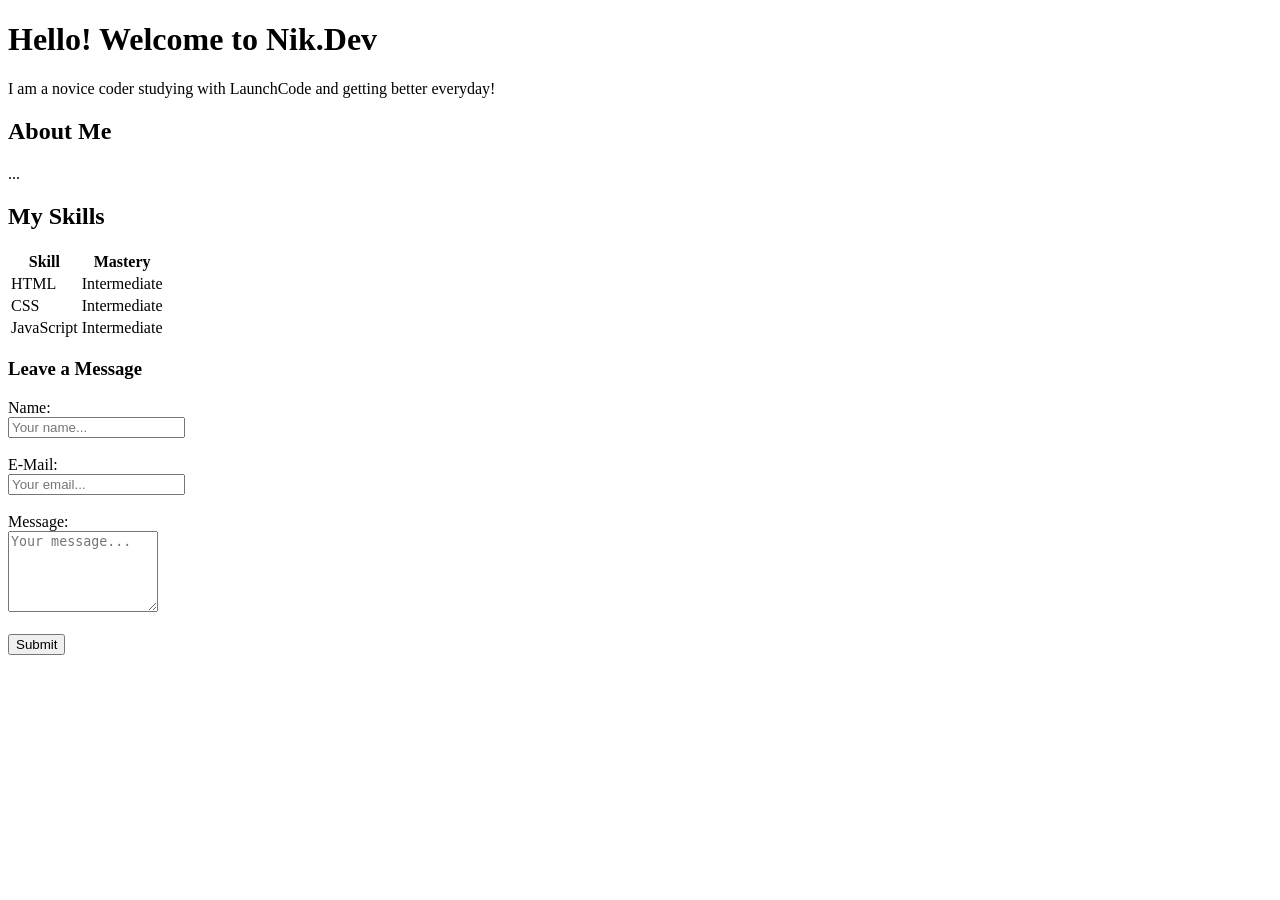
==== index.html @ 63b03674 "finished initial HTML draft (v1.0)" ====
<!DOCTYPE html>
<html lang="en">
<head>
    <meta charset="UTF-8">
    <meta name="viewport" content="width=device-width, initial-scale=1.0">
    <title>Practice Portfolio Page</title>
    <style>
    </style>
</head>
<body>
    <header>
        <h1>Hello! Welcome to Nik.Dev</h1>
        <p>I am a novice coder studying with LaunchCode and getting better everyday!</p>
    </header>
    <section>
        <h2>About Me</h2>
        <p>...</p>
    </section>
    <!--Skill Proficiency Table-->
    <h2>My Skills</h2>
    <table border="0.5">
        <tr>
            <th>Skill</th>
            <th>Mastery</th>
        </tr>
        <tr>
            <td>HTML</td>
            <td>Intermediate</td>
        </tr>
        <tr>
            <td>CSS</td>
            <td>Intermediate</td>
        </tr>
        <tr>
            <td>JavaScript</td>
            <td>Intermediate</td>
        </tr>
    </table>
    <!--Contact Form-->
    <h3>Leave a Message</h3>
    <form action="/submit" method="get">
        <label for="name">Name:</label><br>
        <input type="text" id="name" name="name" placeholder="Your name..." required> <br><br>
        <label for="email">E-Mail:</label><br>
        <input type="email" id="email" name="email" placeholder="Your email..." required> <br><br>
        <label for="message">Message:</label><br>
        <textarea id="message" name="message" rows="5" cols="16" placeholder="Your message..."></textarea><br><br>
        <input type="submit" value="Submit">
    </form>
    <footer>
        
    </footer>
</body>
</html>
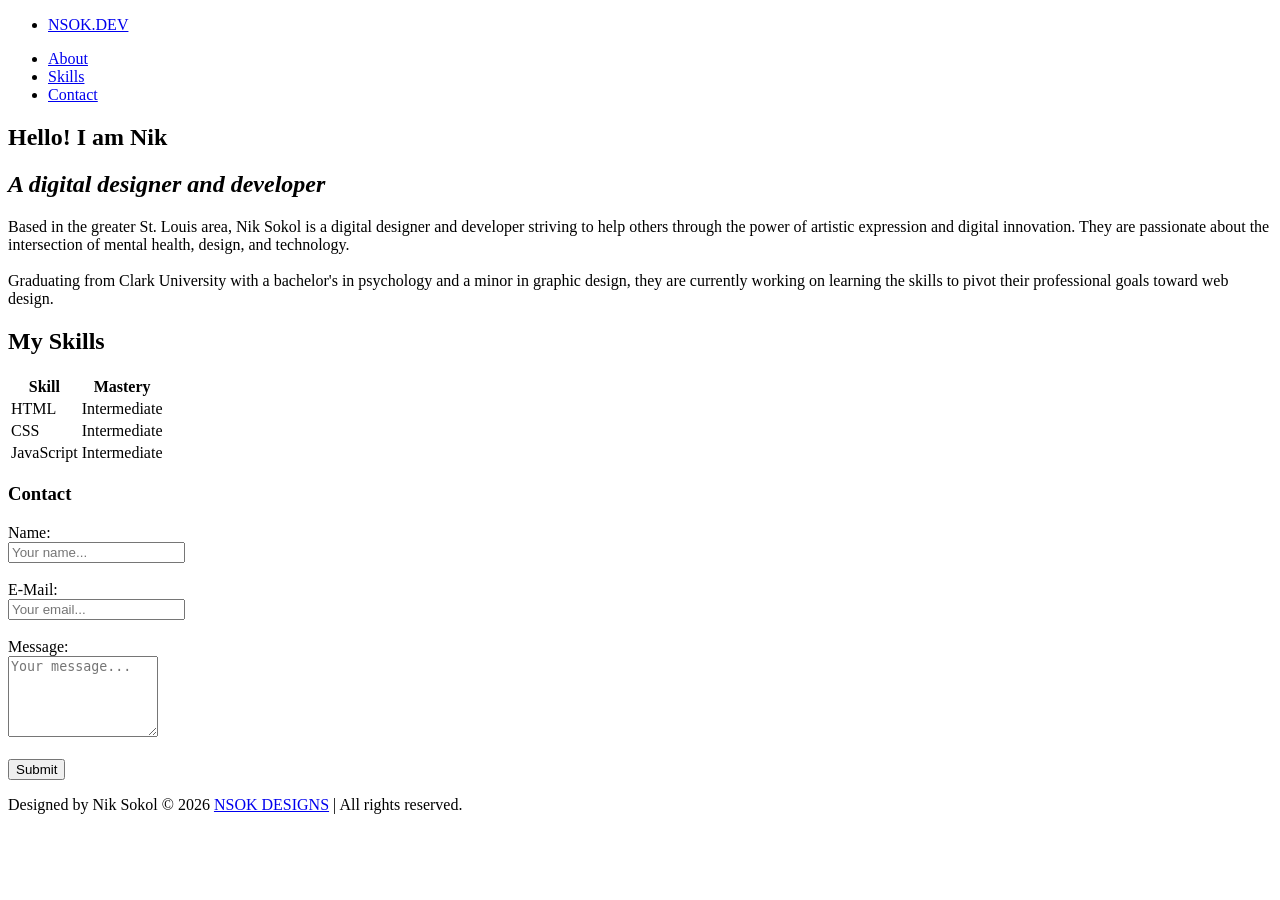
==== commit 4038f479: "finished second HTML draft (v1.5)" ====
--- a/index.html
+++ b/index.html
@@ -3,52 +3,85 @@
 <head>
     <meta charset="UTF-8">
     <meta name="viewport" content="width=device-width, initial-scale=1.0">
-    <title>Practice Portfolio Page</title>
-    <style>
-    </style>
+    <title>NSOK.DEV</title>
 </head>
 <body>
-    <header>
-        <h1>Hello! Welcome to Nik.Dev</h1>
-        <p>I am a novice coder studying with LaunchCode and getting better everyday!</p>
-    </header>
-    <section>
-        <h2>About Me</h2>
-        <p>...</p>
+     <!--Start of Nav-->
+    <nav class="navbar">
+         <div>
+             <ul class="nav-left">
+                  <li><a href="#header-section" class="header-nav">NSOK.DEV</a></li>
+            </ul>
+        </div>
+        <div>
+            <ul class="nav-right">
+                <li><a href="#about-section">About</a></li>
+                <li><a href="#skills-section">Skills</a></li>
+                <li><a href="#contact-section">Contact</a></li>
+            </ul>
+        </div>
+    </nav>
+    <!--End of Nav-->
+    <!--Start of Header Section-->
+    <section id="header-section" class="header-section">
+        <div>
+            <h1>Hello! I am Nik</h1>
+            <h2><i>A digital designer and developer</i></h2> <!--use css to make it h3 size-->
+        </div>
     </section>
-    <!--Skill Proficiency Table-->
-    <h2>My Skills</h2>
-    <table border="0.5">
-        <tr>
-            <th>Skill</th>
-            <th>Mastery</th>
-        </tr>
-        <tr>
-            <td>HTML</td>
-            <td>Intermediate</td>
-        </tr>
-        <tr>
-            <td>CSS</td>
-            <td>Intermediate</td>
-        </tr>
-        <tr>
-            <td>JavaScript</td>
-            <td>Intermediate</td>
-        </tr>
-    </table>
+    <!--End of Header Section-->
+    <!--Start of About Section-->
+    <section id="about-section" class="about-section">
+        <div>
+            <p class="headline"> Based in the greater St. Louis area, Nik Sokol is a digital designer and developer striving to help others through the power of artistic expression and digital innovation. They are passionate about the intersection of mental health, design, and technology. 
+            <br><br>Graduating from Clark University with a bachelor's in psychology and a minor in graphic design, they are currently working on learning the skills to pivot their professional goals toward web design.</p>
+        </div>
+    </section>
+            <!--End of About Section-->
+             <!--Skill Proficiency Table-->
+    <section id="skill-table" class="skill-table">
+        <div>
+            <h2>My Skills</h2>
+            <table border="0">
+                <tr>
+                    <th>Skill</th>
+                    <th>Mastery</th>
+                </tr>
+                <tr>
+                    <td>HTML</td>
+                    <td>Intermediate</td>
+                </tr>
+                <tr>
+                    <td>CSS</td>
+                    <td>Intermediate</td>
+                </tr>
+                <tr>
+                    <td>JavaScript</td>
+                    <td>Intermediate</td>
+                </tr>
+            </table>
+        </div>
+    </section>
+ 
     <!--Contact Form-->
-    <h3>Leave a Message</h3>
-    <form action="/submit" method="get">
-        <label for="name">Name:</label><br>
-        <input type="text" id="name" name="name" placeholder="Your name..." required> <br><br>
-        <label for="email">E-Mail:</label><br>
-        <input type="email" id="email" name="email" placeholder="Your email..." required> <br><br>
-        <label for="message">Message:</label><br>
-        <textarea id="message" name="message" rows="5" cols="16" placeholder="Your message..."></textarea><br><br>
-        <input type="submit" value="Submit">
-    </form>
+    <section id="contact-section" class="contact-section">
+        <div>
+            <h3>Contact</h3>
+            <form action="/submit" method="get">
+                <label for="name">Name:</label><br>
+                <input type="text" id="name" name="name" placeholder="Your name..." required> <br><br>
+                <label for="email">E-Mail:</label><br>
+                <input type="email" id="email" name="email" placeholder="Your email..." required> <br><br>
+                <label for="message">Message:</label><br>
+                <textarea id="message" name="message" rows="5" cols="16" placeholder="Your message..."></textarea><br><br>
+                <input type="submit" value="Submit">
+            </form>
+        </div>
+    </section>
     <footer>
-        
-    </footer>
+        <a href="https://www.github.com/nsok1007"><i class="fa fa-github-alt"></i></a>
+        <a href="mailto:sokoln12@gmail.com"><i class="fa fa-envelope-o"></i></a>
+        <p class="copyright">Designed by Nik Sokol © 2026 <a href="https://nsokdesigns.com">NSOK DESIGNS</a> | All rights reserved.</p>
+        </footer>    
 </body>
 </html>
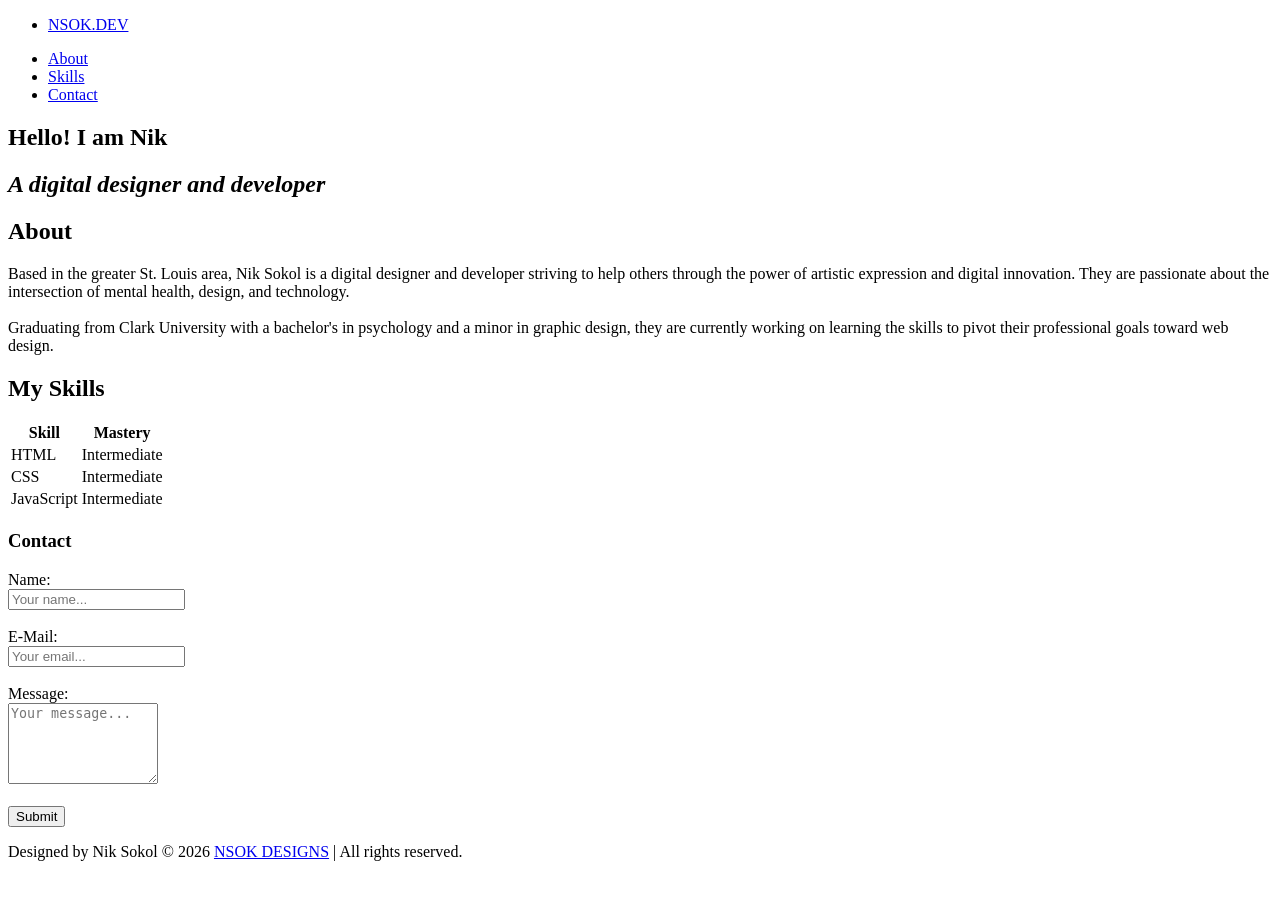
==== commit 51b1221d: "included a header replacing one set of div tags, and added a heading line 'About' for the about-sect" ====
--- a/index.html
+++ b/index.html
@@ -24,15 +24,16 @@
     <!--End of Nav-->
     <!--Start of Header Section-->
     <section id="header-section" class="header-section">
-        <div>
+        <header>
             <h1>Hello! I am Nik</h1>
             <h2><i>A digital designer and developer</i></h2> <!--use css to make it h3 size-->
-        </div>
+        </header>
     </section>
     <!--End of Header Section-->
     <!--Start of About Section-->
     <section id="about-section" class="about-section">
         <div>
+            <h2>About</h2>
             <p class="headline"> Based in the greater St. Louis area, Nik Sokol is a digital designer and developer striving to help others through the power of artistic expression and digital innovation. They are passionate about the intersection of mental health, design, and technology. 
             <br><br>Graduating from Clark University with a bachelor's in psychology and a minor in graphic design, they are currently working on learning the skills to pivot their professional goals toward web design.</p>
         </div>
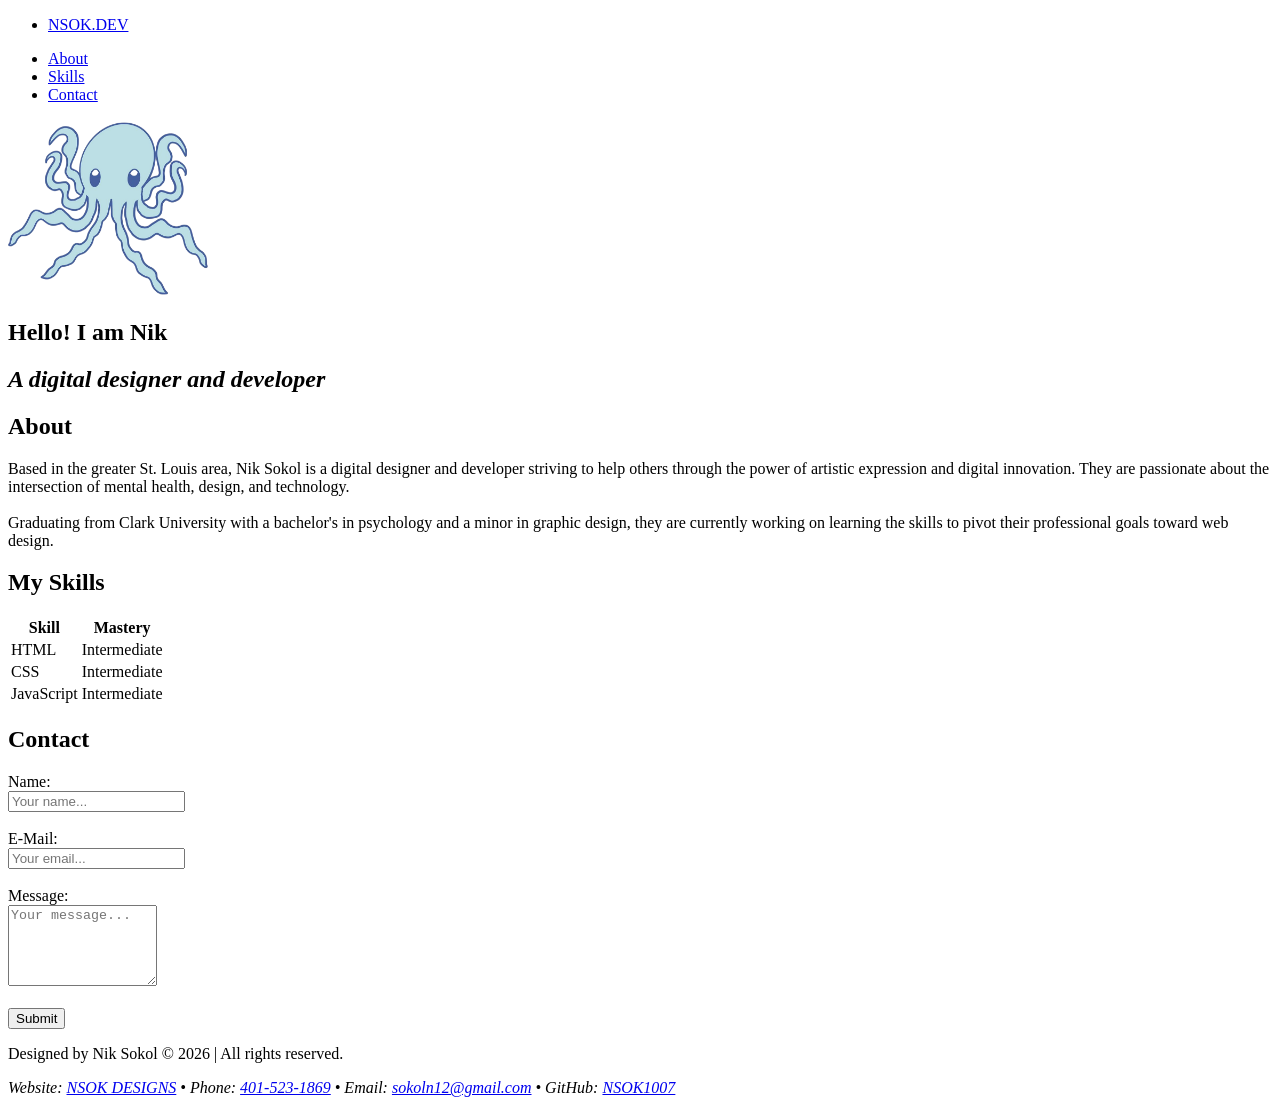
==== commit 97d50cdc: "finished third HTML draft (v2.0)" ====
--- a/index.html
+++ b/index.html
@@ -4,27 +4,27 @@
     <meta charset="UTF-8">
     <meta name="viewport" content="width=device-width, initial-scale=1.0">
     <title>NSOK.DEV</title>
+    <link rel="stylesheet" type=text/css href="styles.css">
+    <link rel="icon" type="image/x-icon" href="images/favicon.ico">
 </head>
+
 <body>
      <!--Start of Nav-->
     <nav class="navbar">
-         <div>
              <ul class="nav-left">
                   <li><a href="#header-section" class="header-nav">NSOK.DEV</a></li>
             </ul>
-        </div>
-        <div>
             <ul class="nav-right">
                 <li><a href="#about-section">About</a></li>
                 <li><a href="#skills-section">Skills</a></li>
                 <li><a href="#contact-section">Contact</a></li>
             </ul>
-        </div>
     </nav>
     <!--End of Nav-->
     <!--Start of Header Section-->
     <section id="header-section" class="header-section">
         <header>
+            <img src="images/kraken-digital.png" width="200,200" alt="Sky blue kraken"> <!--&w=500 separates i and d-->
             <h1>Hello! I am Nik</h1>
             <h2><i>A digital designer and developer</i></h2> <!--use css to make it h3 size-->
         </header>
@@ -32,16 +32,13 @@
     <!--End of Header Section-->
     <!--Start of About Section-->
     <section id="about-section" class="about-section">
-        <div>
             <h2>About</h2>
             <p class="headline"> Based in the greater St. Louis area, Nik Sokol is a digital designer and developer striving to help others through the power of artistic expression and digital innovation. They are passionate about the intersection of mental health, design, and technology. 
             <br><br>Graduating from Clark University with a bachelor's in psychology and a minor in graphic design, they are currently working on learning the skills to pivot their professional goals toward web design.</p>
-        </div>
     </section>
-            <!--End of About Section-->
-             <!--Skill Proficiency Table-->
+    <!--End of About Section-->
+    <!--Skill Proficiency Table-->
     <section id="skill-table" class="skill-table">
-        <div>
             <h2>My Skills</h2>
             <table border="0">
                 <tr>
@@ -61,13 +58,11 @@
                     <td>Intermediate</td>
                 </tr>
             </table>
-        </div>
     </section>
  
     <!--Contact Form-->
     <section id="contact-section" class="contact-section">
-        <div>
-            <h3>Contact</h3>
+            <h2>Contact</h2>
             <form action="/submit" method="get">
                 <label for="name">Name:</label><br>
                 <input type="text" id="name" name="name" placeholder="Your name..." required> <br><br>
@@ -77,12 +72,17 @@
                 <textarea id="message" name="message" rows="5" cols="16" placeholder="Your message..."></textarea><br><br>
                 <input type="submit" value="Submit">
             </form>
-        </div>
     </section>
+
+    <!--Footer-->
     <footer>
-        <a href="https://www.github.com/nsok1007"><i class="fa fa-github-alt"></i></a>
-        <a href="mailto:sokoln12@gmail.com"><i class="fa fa-envelope-o"></i></a>
-        <p class="copyright">Designed by Nik Sokol © 2026 <a href="https://nsokdesigns.com">NSOK DESIGNS</a> | All rights reserved.</p>
+        <p class="copyright">Designed by Nik Sokol © 2026 | All rights reserved.</p>
+        <address>
+            Website: <a href="https://nsokdesigns.com" target="_blank" rel="noopener noreferrer">NSOK DESIGNS</a> &bull;
+            Phone: <a href="tel: 1401-5231869" target="_blank" rel="noopener noreferrer">401-523-1869</a> &bull;
+            Email: <a href="mailto:sokoln12@gmail.com" target="_blank">sokoln12@gmail.com</a> &bull;
+            GitHub: <a href="https://www.github.com/nsok1007" target="_blank">NSOK1007</a>
+        </address>
         </footer>    
 </body>
 </html>
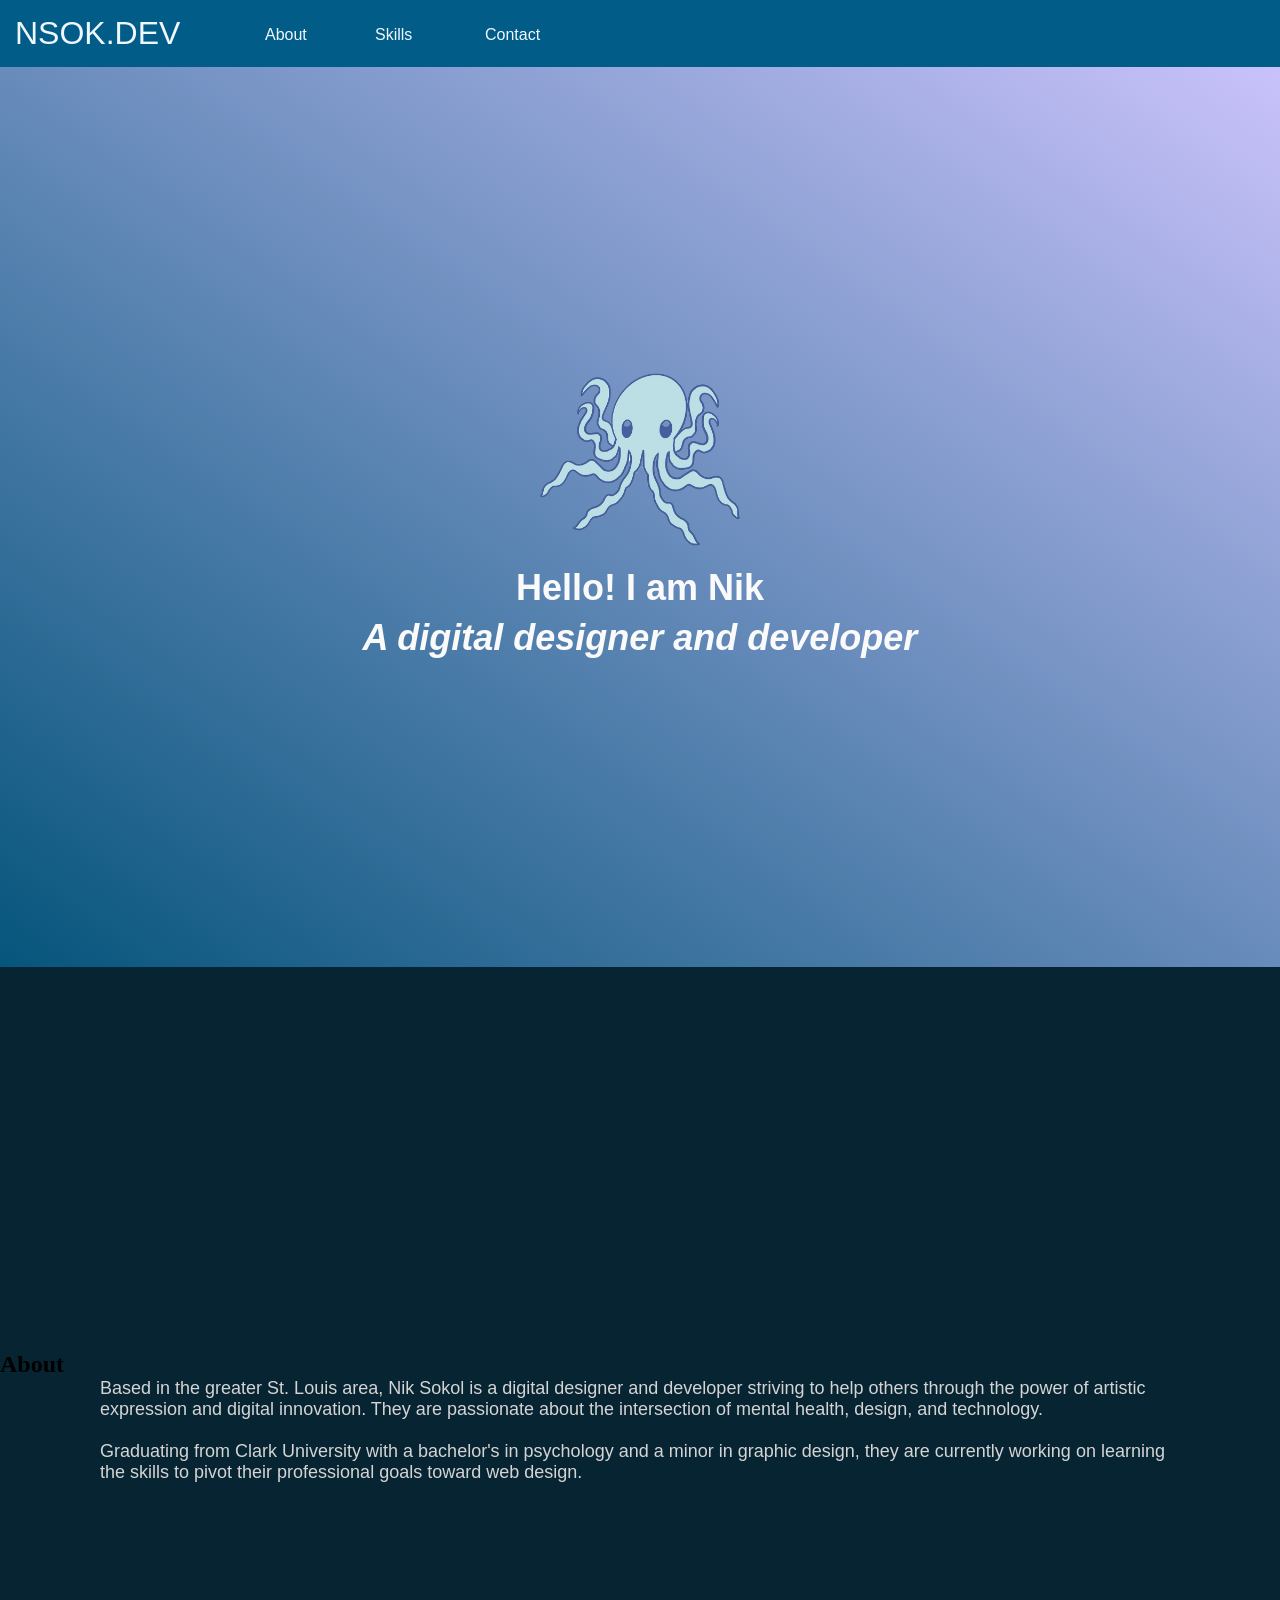
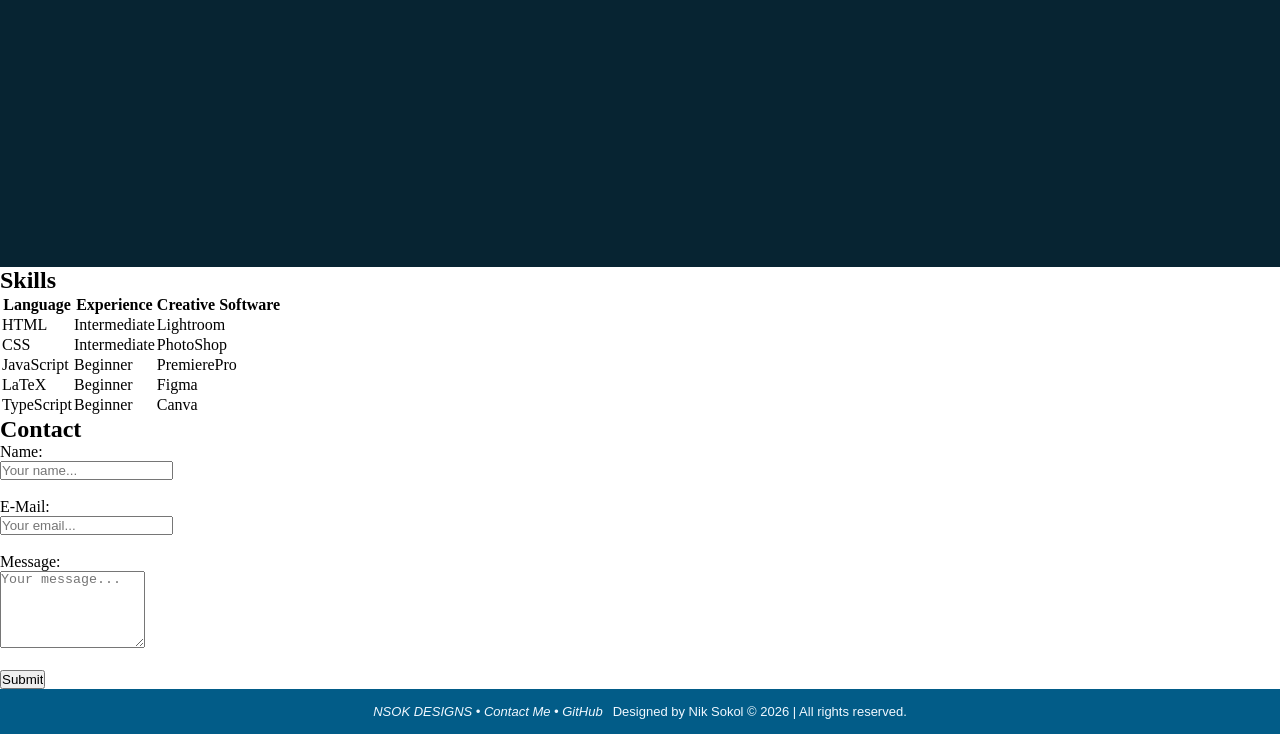
==== commit a2935f63: "finished css edit 1 (draft 2.1)" ====
--- a/index.html
+++ b/index.html
@@ -15,16 +15,16 @@
                   <li><a href="#header-section" class="header-nav">NSOK.DEV</a></li>
             </ul>
             <ul class="nav-right">
-                <li><a href="#about-section">About</a></li>
-                <li><a href="#skills-section">Skills</a></li>
-                <li><a href="#contact-section">Contact</a></li>
+                <li><a href="about.html">About</a></li> 
+                <li><a href="index.html#skills-section" rel="noopener noreferrer">Skills</a></li>
+                <li><a href="index.html#contact-section" rel="noopener noreferrer">Contact</a></li>
             </ul>
     </nav>
     <!--End of Nav-->
     <!--Start of Header Section-->
     <section id="header-section" class="header-section">
         <header>
-            <img src="images/kraken-digital.png" width="200,200" alt="Sky blue kraken"> <!--&w=500 separates i and d-->
+            <img src="images/kraken-digital.png" width="200" alt="Sky blue kraken"> <!--&w=500 separates i and d-->
             <h1>Hello! I am Nik</h1>
             <h2><i>A digital designer and developer</i></h2> <!--use css to make it h3 size-->
         </header>
@@ -38,24 +38,38 @@
     </section>
     <!--End of About Section-->
     <!--Skill Proficiency Table-->
-    <section id="skill-table" class="skill-table">
-            <h2>My Skills</h2>
+    <section id="skills-section" class="skills-section">
+            <h2>Skills</h2>
             <table border="0">
                 <tr>
-                    <th>Skill</th>
-                    <th>Mastery</th>
+                    <th>Language</th>
+                    <th>Experience</th>
+                    <th>Creative Software</th>
                 </tr>
                 <tr>
                     <td>HTML</td>
                     <td>Intermediate</td>
+                    <td>Lightroom</td>
                 </tr>
                 <tr>
                     <td>CSS</td>
                     <td>Intermediate</td>
+                    <td>PhotoShop</td>
                 </tr>
                 <tr>
                     <td>JavaScript</td>
-                    <td>Intermediate</td>
+                    <td>Beginner</td>
+                    <td>PremierePro</td>
+                </tr>
+                <tr>
+                    <td>LaTeX</td>
+                    <td>Beginner</td>
+                    <td>Figma</td>
+                </tr>
+                <tr>
+                    <td>TypeScript</td>
+                    <td>Beginner</td>
+                    <td>Canva</td>
                 </tr>
             </table>
     </section>
@@ -76,13 +90,12 @@
 
     <!--Footer-->
     <footer>
+        <address>
+            <a href="https://nsokdesigns.com" target="_blank" rel="noopener noreferrer">NSOK DESIGNS</a> &bull;
+            <a href="mailto:sokoln12@gmail.com" target="_blank">Contact Me</a> &bull;
+            <a href="https://www.github.com/nsok1007" target="_blank">GitHub</a>
+        </address>
         <p class="copyright">Designed by Nik Sokol © 2026 | All rights reserved.</p>
-        <address>
-            Website: <a href="https://nsokdesigns.com" target="_blank" rel="noopener noreferrer">NSOK DESIGNS</a> &bull;
-            Phone: <a href="tel: 1401-5231869" target="_blank" rel="noopener noreferrer">401-523-1869</a> &bull;
-            Email: <a href="mailto:sokoln12@gmail.com" target="_blank">sokoln12@gmail.com</a> &bull;
-            GitHub: <a href="https://www.github.com/nsok1007" target="_blank">NSOK1007</a>
-        </address>
         </footer>    
 </body>
 </html>
--- a/styles.css
+++ b/styles.css
@@ -0,0 +1,104 @@
+:root{
+--accent-blue: #06557c;
+--shadow-blue: rgb(56, 177, 201);
+--font-color1: #ffffff;
+--fonts-1: arial, sans-serif;
+;
+}
+*{
+    margin: 0;
+    padding: 0;
+    box-sizing: inherit;
+}
+a{
+    color: aliceblue;
+    text-align: justify;
+    text-decoration: none;
+    font-family: var(--fonts-1);
+}
+.navbar{
+    background: #025c88;
+    padding: 15px;
+    display: flex;
+    justify-content: flex-start;
+    gap: 100px;
+}
+nav ul{
+    list-style-type: none;
+    margin-right: 90px;
+    padding: 0;
+    display: flex;
+    justify-content: flex-start;
+    position: static;
+    gap: 50px;
+}
+
+.nav-left li{
+    float: right;
+    font-size: xx-large;
+}
+.nav-right li{
+    float: left;
+    display: flex;
+    justify-content: flex-end;
+    position: relative;
+    bottom: -11px;
+    vertical-align: bottom;
+}
+
+nav a{
+    display: block;
+    width: 60px;
+}
+.header-section{
+    font-family: var(--fonts-1);
+    display: flex;
+    flex-direction: column;
+    justify-content: center;
+    align-items: center;
+    text-align: center;
+    line-height: 50px;
+    font-size: x-large;
+    color: rgb(250, 250, 250);
+    width: 100%;
+    height: 100vh;
+    background-image: linear-gradient(to top right, #06557c, #c9c2fa);
+}
+
+.about-section{
+    display: flex;
+    flex-direction: column;
+    justify-content: center;
+    width: 100%;
+    height: 100vh;
+    background-color:#072432;
+}
+
+#quote-block{
+    justify-content: top;
+    text-align: center;
+    font-size: large;
+    font: 1.5em lusans-serif;
+    color: rgb(240, 183, 235);
+    font-weight: bolder;
+    padding-bottom: 100px;
+}
+
+.headline{
+    justify-content: center;
+    padding: 0 100px;
+    font-family: var(--fonts-1);
+    font-size: large;
+    color: rgb(212, 212, 212);
+    font-style: bolder;
+}
+footer{
+    background: #025c88;
+    padding: 15px;
+    display: flex;
+    justify-content: center;
+    gap: 10px;
+    color: aliceblue;
+    font-family: var(--fonts-1);
+    font-size: small;
+}
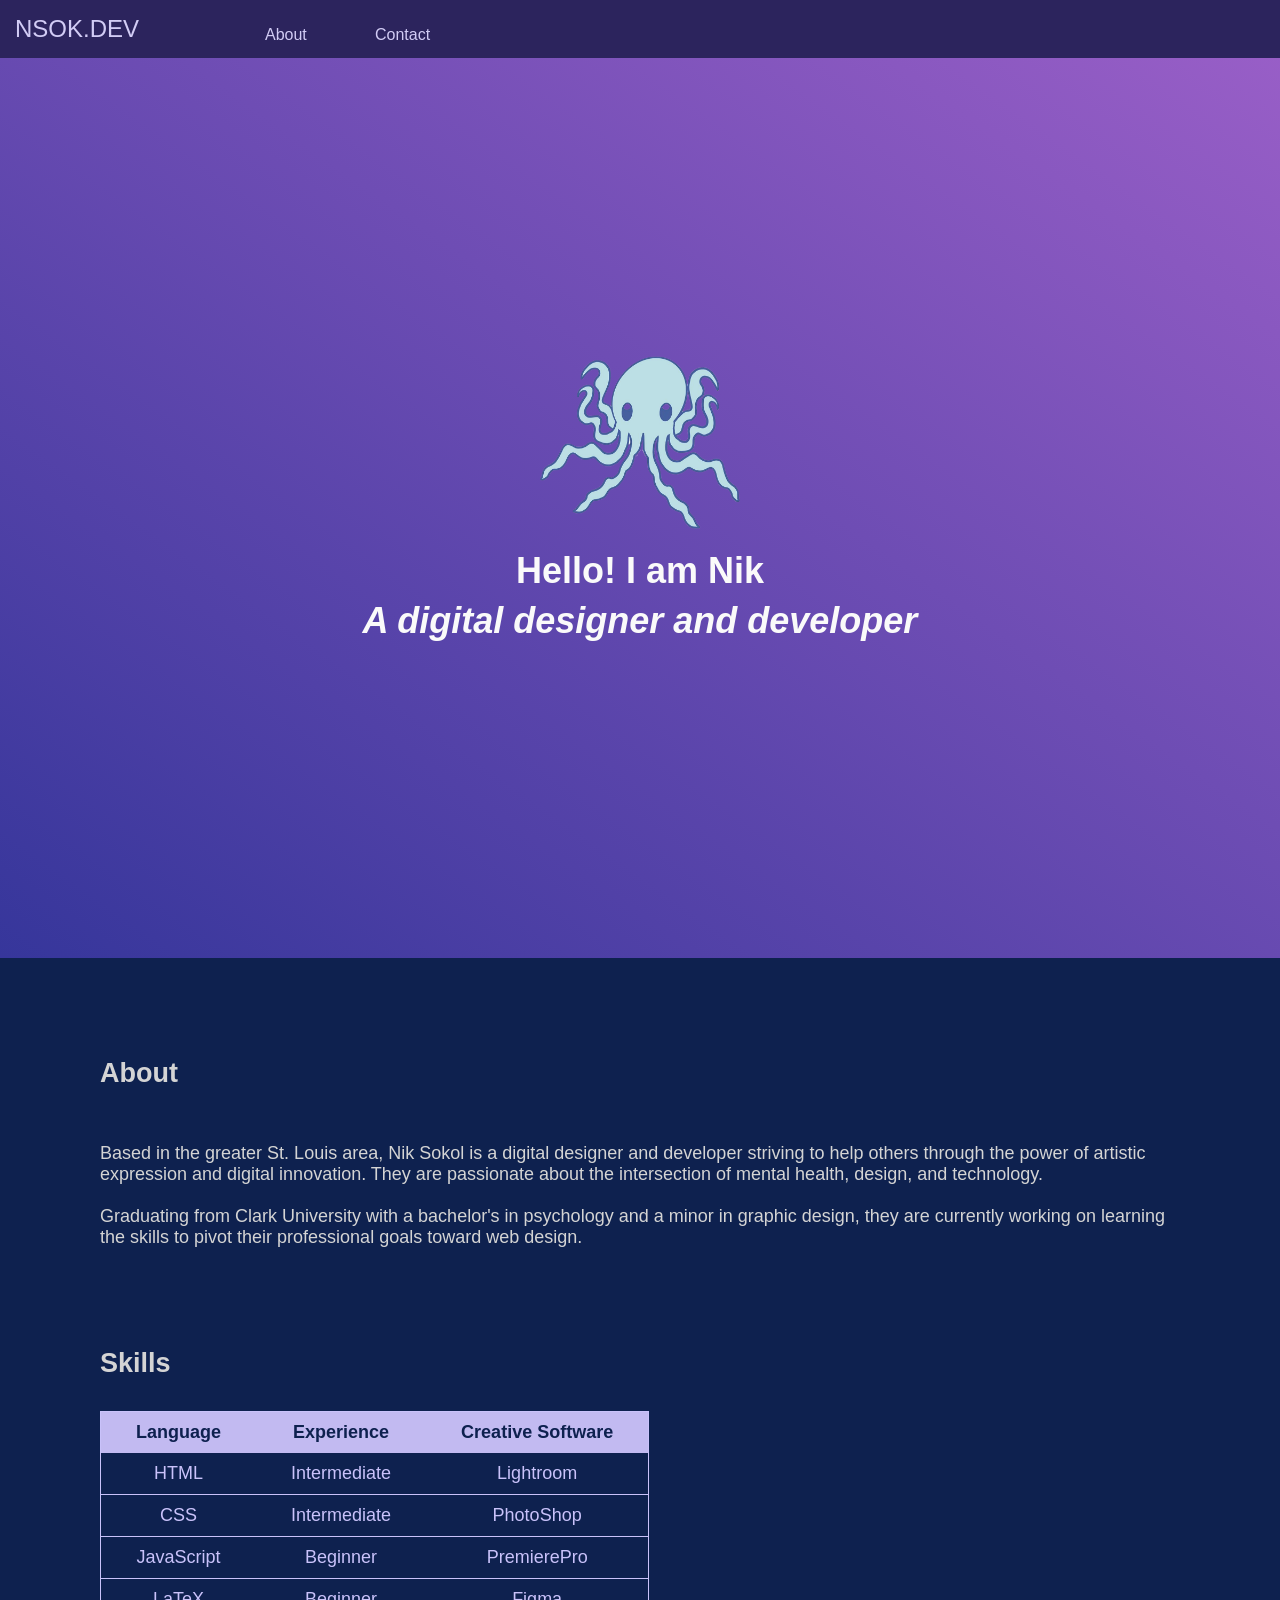
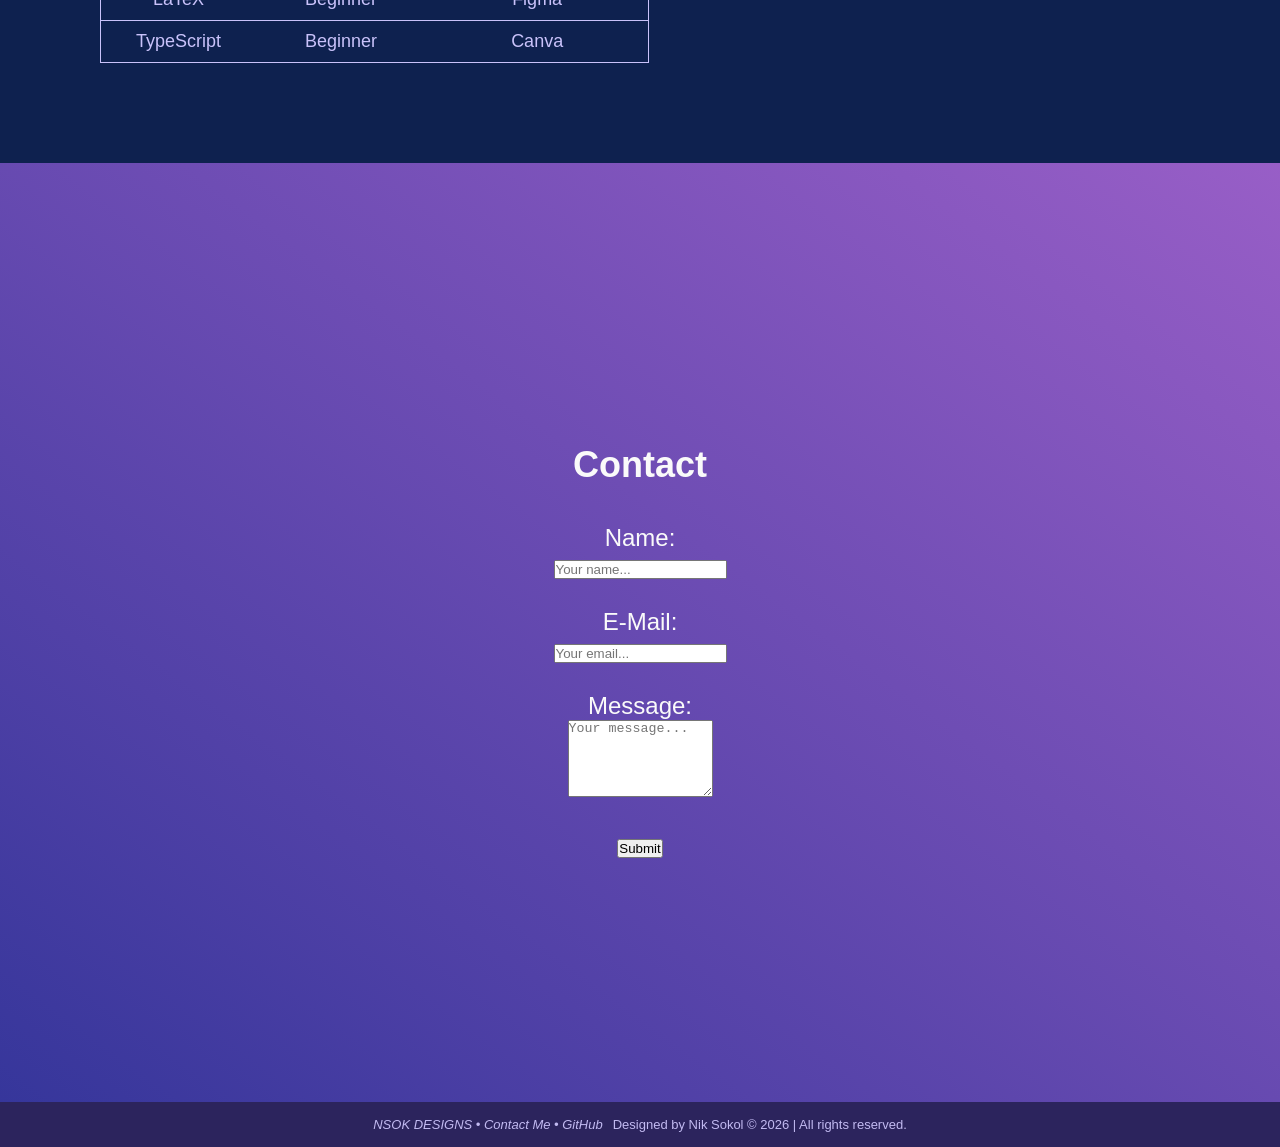
==== commit ed6e07fc: "finished css edit 2 (draft 2.2)" ====
--- a/index.html
+++ b/index.html
@@ -16,7 +16,6 @@
             </ul>
             <ul class="nav-right">
                 <li><a href="about.html">About</a></li> 
-                <li><a href="index.html#skills-section" rel="noopener noreferrer">Skills</a></li>
                 <li><a href="index.html#contact-section" rel="noopener noreferrer">Contact</a></li>
             </ul>
     </nav>
@@ -31,48 +30,51 @@
     </section>
     <!--End of Header Section-->
     <!--Start of About Section-->
-    <section id="about-section" class="about-section">
+    <div class="container">
+        <section id="about-section" class="about-section">
             <h2>About</h2>
-            <p class="headline"> Based in the greater St. Louis area, Nik Sokol is a digital designer and developer striving to help others through the power of artistic expression and digital innovation. They are passionate about the intersection of mental health, design, and technology. 
-            <br><br>Graduating from Clark University with a bachelor's in psychology and a minor in graphic design, they are currently working on learning the skills to pivot their professional goals toward web design.</p>
-    </section>
+                <p class="headline"> Based in the greater St. Louis area, Nik Sokol is a digital designer and developer striving to help others through the power of artistic expression and digital innovation. They are passionate about the intersection of mental health, design, and technology. 
+                <br><br>Graduating from Clark University with a bachelor's in psychology and a minor in graphic design, they are currently working on learning the skills to pivot their professional goals toward web design.</p>
+        
+        </section>
     <!--End of About Section-->
     <!--Skill Proficiency Table-->
-    <section id="skills-section" class="skills-section">
-            <h2>Skills</h2>
-            <table border="0">
-                <tr>
-                    <th>Language</th>
-                    <th>Experience</th>
-                    <th>Creative Software</th>
-                </tr>
-                <tr>
-                    <td>HTML</td>
-                    <td>Intermediate</td>
-                    <td>Lightroom</td>
-                </tr>
-                <tr>
-                    <td>CSS</td>
-                    <td>Intermediate</td>
-                    <td>PhotoShop</td>
-                </tr>
-                <tr>
-                    <td>JavaScript</td>
-                    <td>Beginner</td>
-                    <td>PremierePro</td>
-                </tr>
-                <tr>
-                    <td>LaTeX</td>
-                    <td>Beginner</td>
-                    <td>Figma</td>
-                </tr>
-                <tr>
-                    <td>TypeScript</td>
-                    <td>Beginner</td>
-                    <td>Canva</td>
-                </tr>
+        <section id="skills-section" class="skills-section">
+                <h2>Skills</h2>
+                <table border="0">
+                    <tr>
+                        <th>Language</th>
+                        <th>Experience</th>
+                        <th>Creative Software</th>
+                    </tr>
+                    <tr>
+                        <td>HTML</td>
+                        <td>Intermediate</td>
+                        <td>Lightroom</td>
+                    </tr>
+                    <tr>
+                        <td>CSS</td>
+                        <td>Intermediate</td>
+                        <td>PhotoShop</td>
+                    </tr>
+                    <tr>
+                        <td>JavaScript</td>
+                        <td>Beginner</td>
+                        <td>PremierePro</td>
+                    </tr>
+                    <tr>
+                        <td>LaTeX</td>
+                        <td>Beginner</td>
+                        <td>Figma</td>
+                    </tr>
+                    <tr>
+                        <td>TypeScript</td>
+                        <td>Beginner</td>
+                        <td>Canva</td>
+                    </tr>
             </table>
     </section>
+    </div>
  
     <!--Contact Form-->
     <section id="contact-section" class="contact-section">
--- a/styles.css
+++ b/styles.css
@@ -11,13 +11,13 @@
     box-sizing: inherit;
 }
 a{
-    color: aliceblue;
+    color: #d2ccf5;
     text-align: justify;
     text-decoration: none;
     font-family: var(--fonts-1);
 }
 .navbar{
-    background: #025c88;
+    background: #2c245d;
     padding: 15px;
     display: flex;
     justify-content: flex-start;
@@ -35,7 +35,7 @@
 
 .nav-left li{
     float: right;
-    font-size: xx-large;
+    font-size: x-large;
 }
 .nav-right li{
     float: left;
@@ -43,10 +43,11 @@
     justify-content: flex-end;
     position: relative;
     bottom: -11px;
-    vertical-align: bottom;
+    vertical-align: auto;
 }
 
 nav a{
+    color: d2ccf5;
     display: block;
     width: 60px;
 }
@@ -62,19 +63,89 @@
     color: rgb(250, 250, 250);
     width: 100%;
     height: 100vh;
-    background-image: linear-gradient(to top right, #06557c, #c9c2fa);
+    background-image: linear-gradient(to top right, #000080c9, #7d34b8ca);
 }
 
+h2{
+    padding-bottom: 3%;
+}
 .about-section{
+    display: flexbox;
+    flex-direction: column;
+    float: left;
+    font-family: var(--fonts-1);
+    background-color:#0e214f;
+    justify-content: center;
+    padding: 100px;
+    color:rgb(212, 212, 212);
+    font-size: large;
+    font-style: bolder;
+    height: auto;
+    width: auto;
+
+}
+.headline{
+    font-family: var(--fonts-1);
+    justify-content: left;
+    padding-top: 2%;
+    color: rgb(212, 212, 212);
+    font-size: large;
+    font-style: bolder;
+}
+
+.skills-section{
+    display: flexbox;
+    flex-direction: column;
+    font-family: var(--fonts-1);
+    background-color: #0e214f;
+    justify-content: center;
+    padding: 100px;
+    color:rgb(212, 212, 212);
+    font-size: large;
+    font-style: large;
+    height: auto;
+    width: auto;
+}
+table{
+    border: 1px solid;
+    border-color: #c9c2fa;
+    border-collapse: collapse;
+    justify-content: left;
+}
+
+th, td{
+    padding: 10px 35px 10px 35px;
+    justify-content: left;
+    text-align: center;
+}
+
+th{
+    background-color:#c2baf1;
+    border-bottom: 1px solid c9c2fa;
+    color:#0e214f;
+}
+
+td{
+    border-bottom: 1px solid #c9c2fa;
+    color:#c9c2fa;
+}
+.contact-section{
+    font-family: var(--fonts-1);
     display: flex;
     flex-direction: column;
     justify-content: center;
+    align-items: center;
+    text-align: center;
+    padding-top: 3%;
+    font-size: x-large;
+    line-height: auto;
+    color: rgb(250, 250, 250);
     width: 100%;
     height: 100vh;
-    background-color:#072432;
+    background-image: linear-gradient(to top right, #000080c9, #7d34b8ca);
 }
 
-#quote-block{
+/* #quote-block{
     justify-content: top;
     text-align: center;
     font-size: large;
@@ -82,23 +153,19 @@
     color: rgb(240, 183, 235);
     font-weight: bolder;
     padding-bottom: 100px;
+} */
+address a{
+    color:#c2baf1;
 }
 
-.headline{
-    justify-content: center;
-    padding: 0 100px;
-    font-family: var(--fonts-1);
-    font-size: large;
-    color: rgb(212, 212, 212);
-    font-style: bolder;
-}
 footer{
-    background: #025c88;
+    background: #2c245d; 
     padding: 15px;
     display: flex;
     justify-content: center;
     gap: 10px;
-    color: aliceblue;
+    color: #c2baf1;
     font-family: var(--fonts-1);
     font-size: small;
 }
+
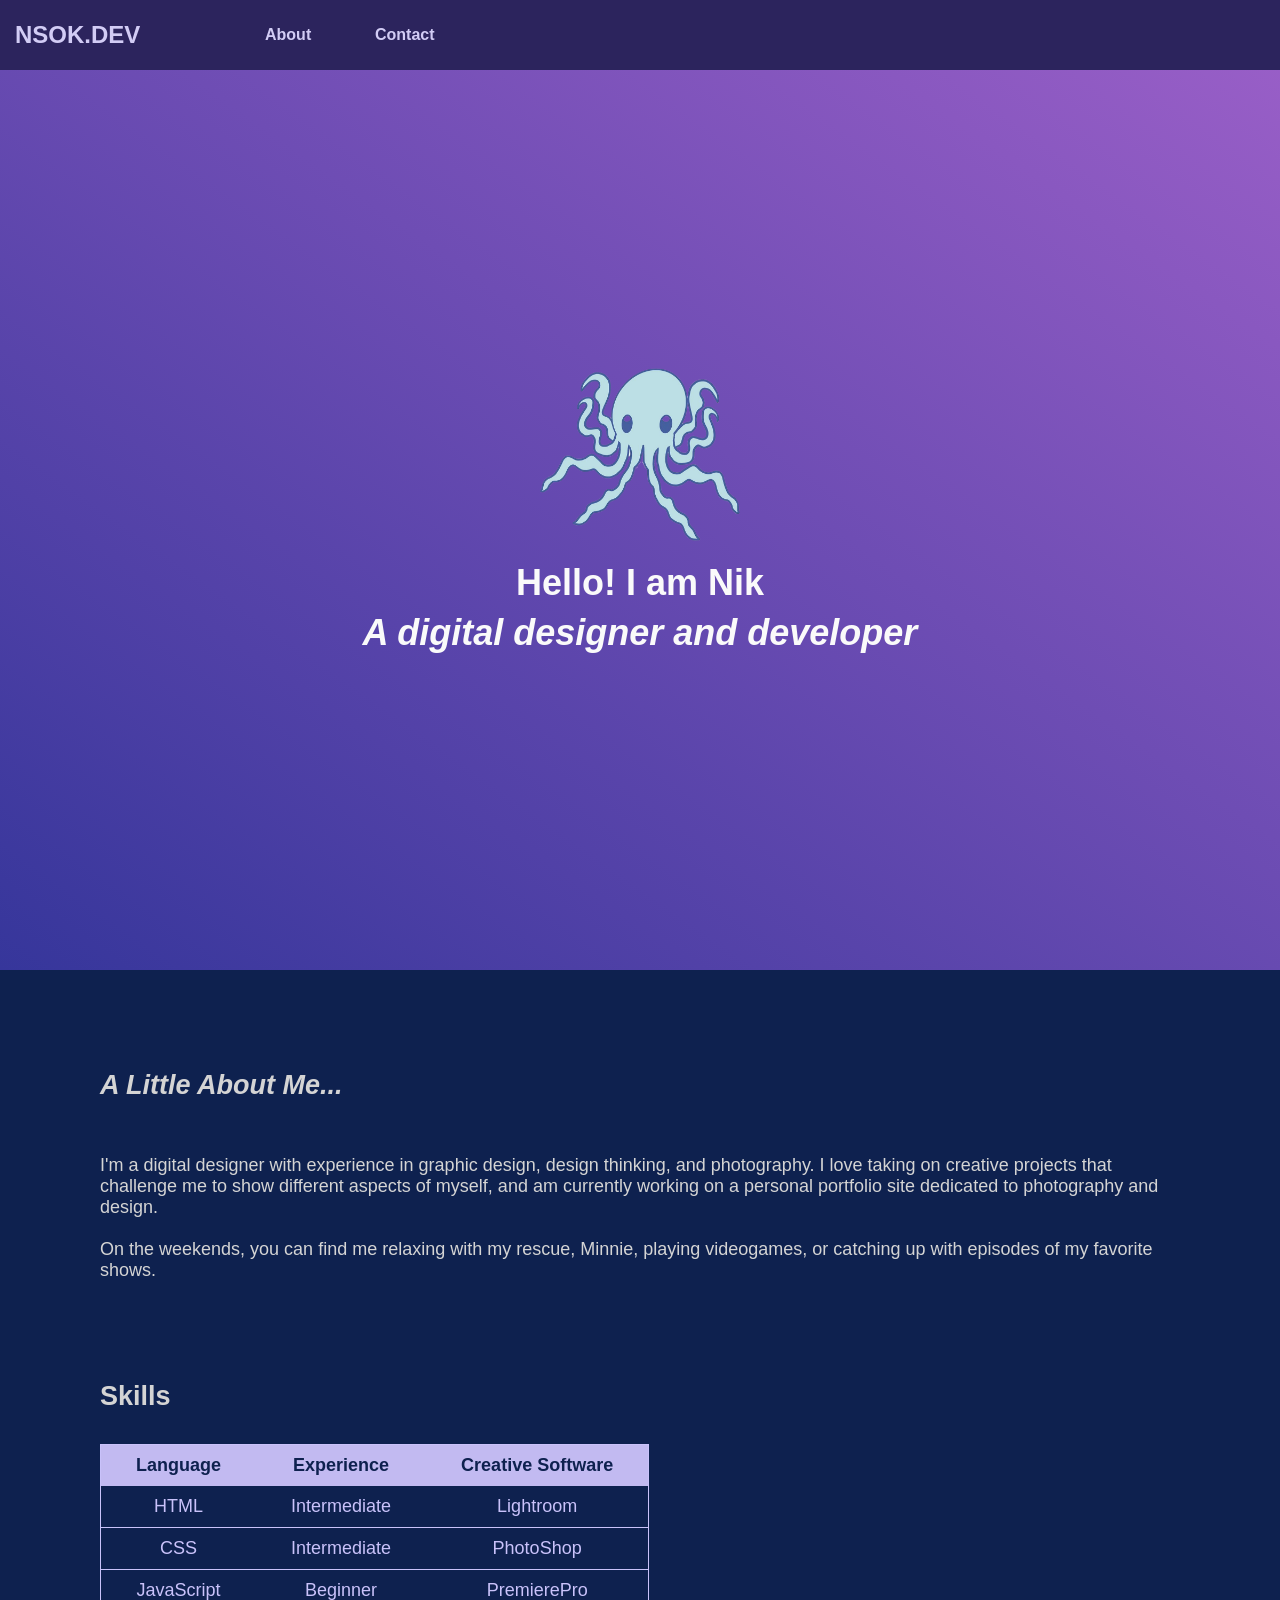
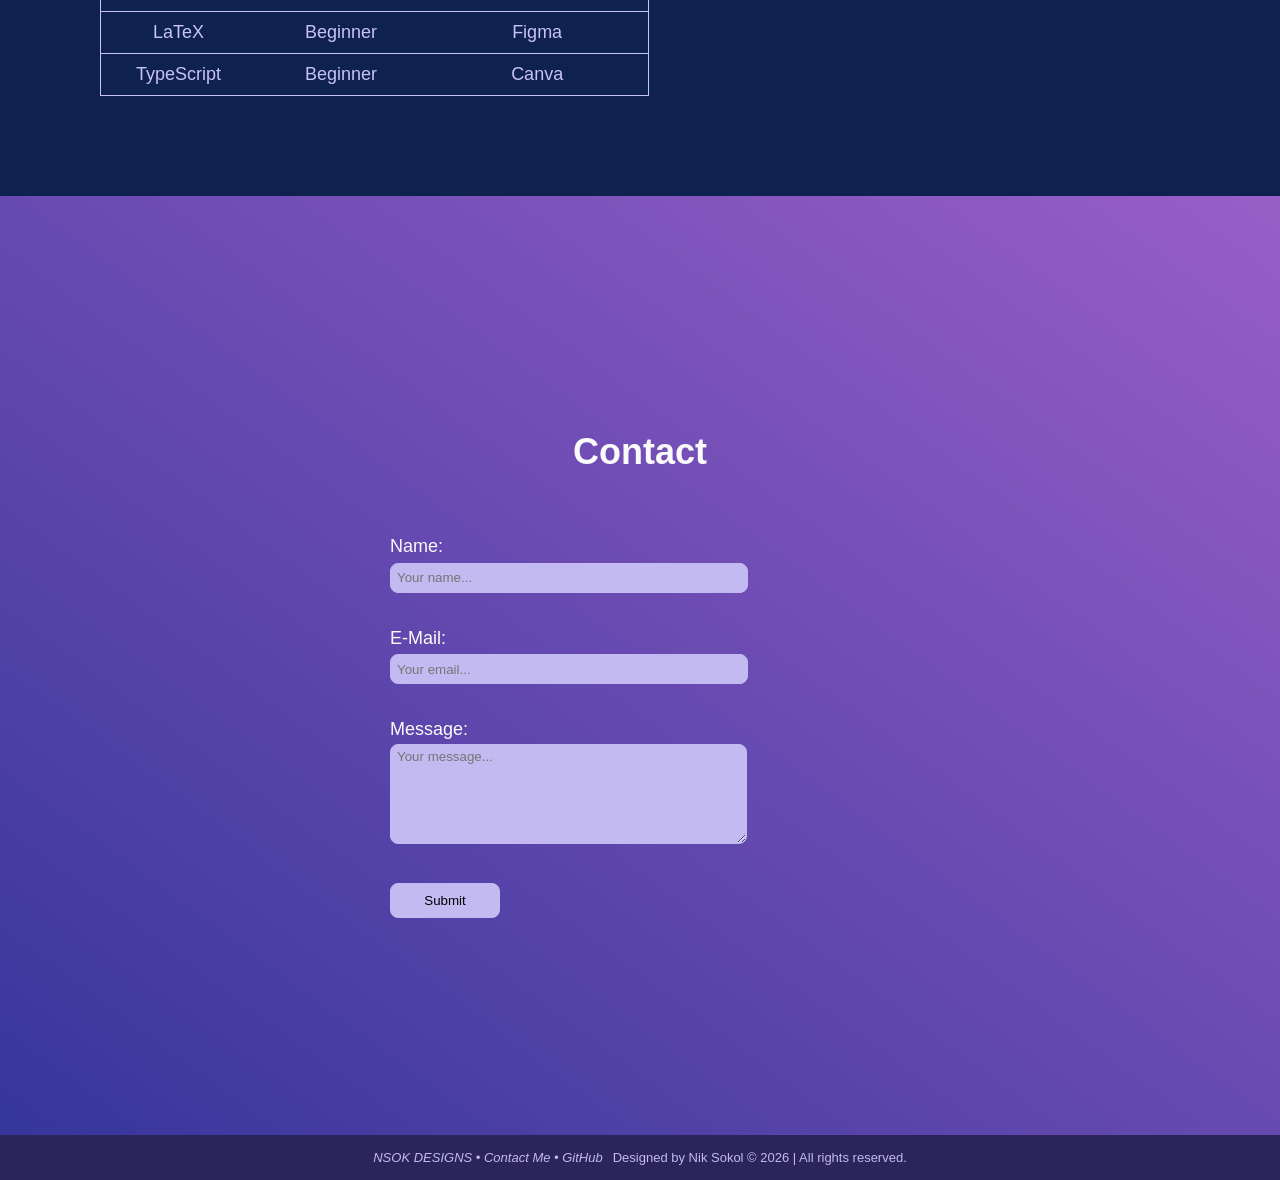
==== commit f1ccae1c: "css edit 2 (draft 2.3) - assignment DONE" ====
--- a/index.html
+++ b/index.html
@@ -12,10 +12,10 @@
      <!--Start of Nav-->
     <nav class="navbar">
              <ul class="nav-left">
-                  <li><a href="#header-section" class="header-nav">NSOK.DEV</a></li>
+                  <li><a href="index.html" class="header-nav">NSOK.DEV</a></li>
             </ul>
             <ul class="nav-right">
-                <li><a href="about.html">About</a></li> 
+                <li><a href="about.html#about-page">About</a></li> 
                 <li><a href="index.html#contact-section" rel="noopener noreferrer">Contact</a></li>
             </ul>
     </nav>
@@ -32,9 +32,11 @@
     <!--Start of About Section-->
     <div class="container">
         <section id="about-section" class="about-section">
-            <h2>About</h2>
-                <p class="headline"> Based in the greater St. Louis area, Nik Sokol is a digital designer and developer striving to help others through the power of artistic expression and digital innovation. They are passionate about the intersection of mental health, design, and technology. 
-                <br><br>Graduating from Clark University with a bachelor's in psychology and a minor in graphic design, they are currently working on learning the skills to pivot their professional goals toward web design.</p>
+            <h2><em>A Little About Me...</em></h2>
+                <p class="headline"> 
+                I'm a digital designer with experience in graphic design, design thinking, and photography. I love taking on creative projects that challenge me to show different aspects of myself, and am currently working on a personal portfolio site dedicated to photography and design.
+
+                <br><br>On the weekends, you can find me relaxing with my rescue, Minnie, playing videogames, or catching up with episodes of my favorite shows.</p>
         
         </section>
     <!--End of About Section-->
--- a/styles.css
+++ b/styles.css
@@ -1,6 +1,4 @@
 :root{
---accent-blue: #06557c;
---shadow-blue: rgb(56, 177, 201);
 --font-color1: #ffffff;
 --fonts-1: arial, sans-serif;
 ;
@@ -16,6 +14,7 @@
     text-decoration: none;
     font-family: var(--fonts-1);
 }
+
 .navbar{
     background: #2c245d;
     padding: 15px;
@@ -42,7 +41,7 @@
     display: flex;
     justify-content: flex-end;
     position: relative;
-    bottom: -11px;
+    bottom: auto;
     vertical-align: auto;
 }
 
@@ -51,6 +50,10 @@
     display: block;
     width: 60px;
 }
+nav a:hover{
+    color: #ffffff;
+}
+
 .header-section{
     font-family: var(--fonts-1);
     display: flex;
@@ -69,6 +72,7 @@
 h2{
     padding-bottom: 3%;
 }
+
 .about-section{
     display: flexbox;
     flex-direction: column;
@@ -88,9 +92,24 @@
     font-family: var(--fonts-1);
     justify-content: left;
     padding-top: 2%;
-    color: rgb(212, 212, 212);
+    color: #d4d4d4;
     font-size: large;
     font-style: bolder;
+}
+
+.button-link{
+    padding: 10px 20px;
+    background-color: #0e214f; 
+    border: 2px solid #d4d4d4;
+    color: #d4d4d4; 
+    border-radius: 8px;
+    font-size: 16px;
+    margin-left: 40%;
+}
+
+.button-link:hover{
+    background-color:#d4d4d4;
+    color:#0e214f;
 }
 
 .skills-section{
@@ -128,6 +147,14 @@
 td{
     border-bottom: 1px solid #c9c2fa;
     color:#c9c2fa;
+}
+
+ul{
+    padding-top: 20px;
+    padding-left: 50px;
+    padding-bottom: 40px;
+    line-height: 40px;
+    font-weight: bold;
 }
 .contact-section{
     font-family: var(--fonts-1);
@@ -143,17 +170,81 @@
     width: 100%;
     height: 100vh;
     background-image: linear-gradient(to top right, #000080c9, #7d34b8ca);
-}
-
-/* #quote-block{
-    justify-content: top;
-    text-align: center;
-    font-size: large;
-    font: 1.5em lusans-serif;
-    color: rgb(240, 183, 235);
-    font-weight: bolder;
-    padding-bottom: 100px;
-} */
+
+form{
+  text-align: left;
+  font-size: large;
+  font-weight: lighter;
+  line-height: 30px;
+  padding: 20px;
+  width: 500px;
+  height: 300;
+}
+
+input{
+    text-align:left;
+    width: 300px;
+    height: 20px;
+    padding-top: 4px;
+    padding-bottom: 4px;
+    padding-right: 50px;
+    padding-left: 6px;
+    border-radius: 8px;
+    background-color: #c2baf1;
+    border: 1px solid #c2baf1;
+}
+
+textarea{
+    width: 300px;
+    height: 90px;
+    text-align: left;
+    padding-right: 49px;
+    padding-left: 6px;
+    padding-top: 4px;
+    padding-bottom: 4px;
+    border-radius: 8px;
+    background-color: #c2baf1;
+    border: 1px solid #c2baf1;
+    font-family:Arial, Helvetica, sans-serif;
+}
+
+input[type="submit"]{
+    padding: 4px;
+    width: 100px;
+    height: 25px;
+    text-align: center;
+}
+
+input[type="submit"]:hover{
+    background-color:#ffffff;
+    color:#000000;
+}
+
+}
+.about-page{
+    font-family: var(--fonts-1);
+    background-color:#0e214f;
+    justify-content: center;
+    padding: 100px;
+    color:rgb(212, 212, 212);
+    font-size: large;
+    font-style: bolder;
+    line-height: 25px;
+    height: 100vh;
+    width: auto;
+    
+}
+
+#profile-pic{
+    float: right;
+    width: 200px;
+    height: 200px;
+    margin-top: -40px;
+    margin-left: 30px;
+    border-radius: 50%;
+    object-fit: cover;
+}
+
 address a{
     color:#c2baf1;
 }
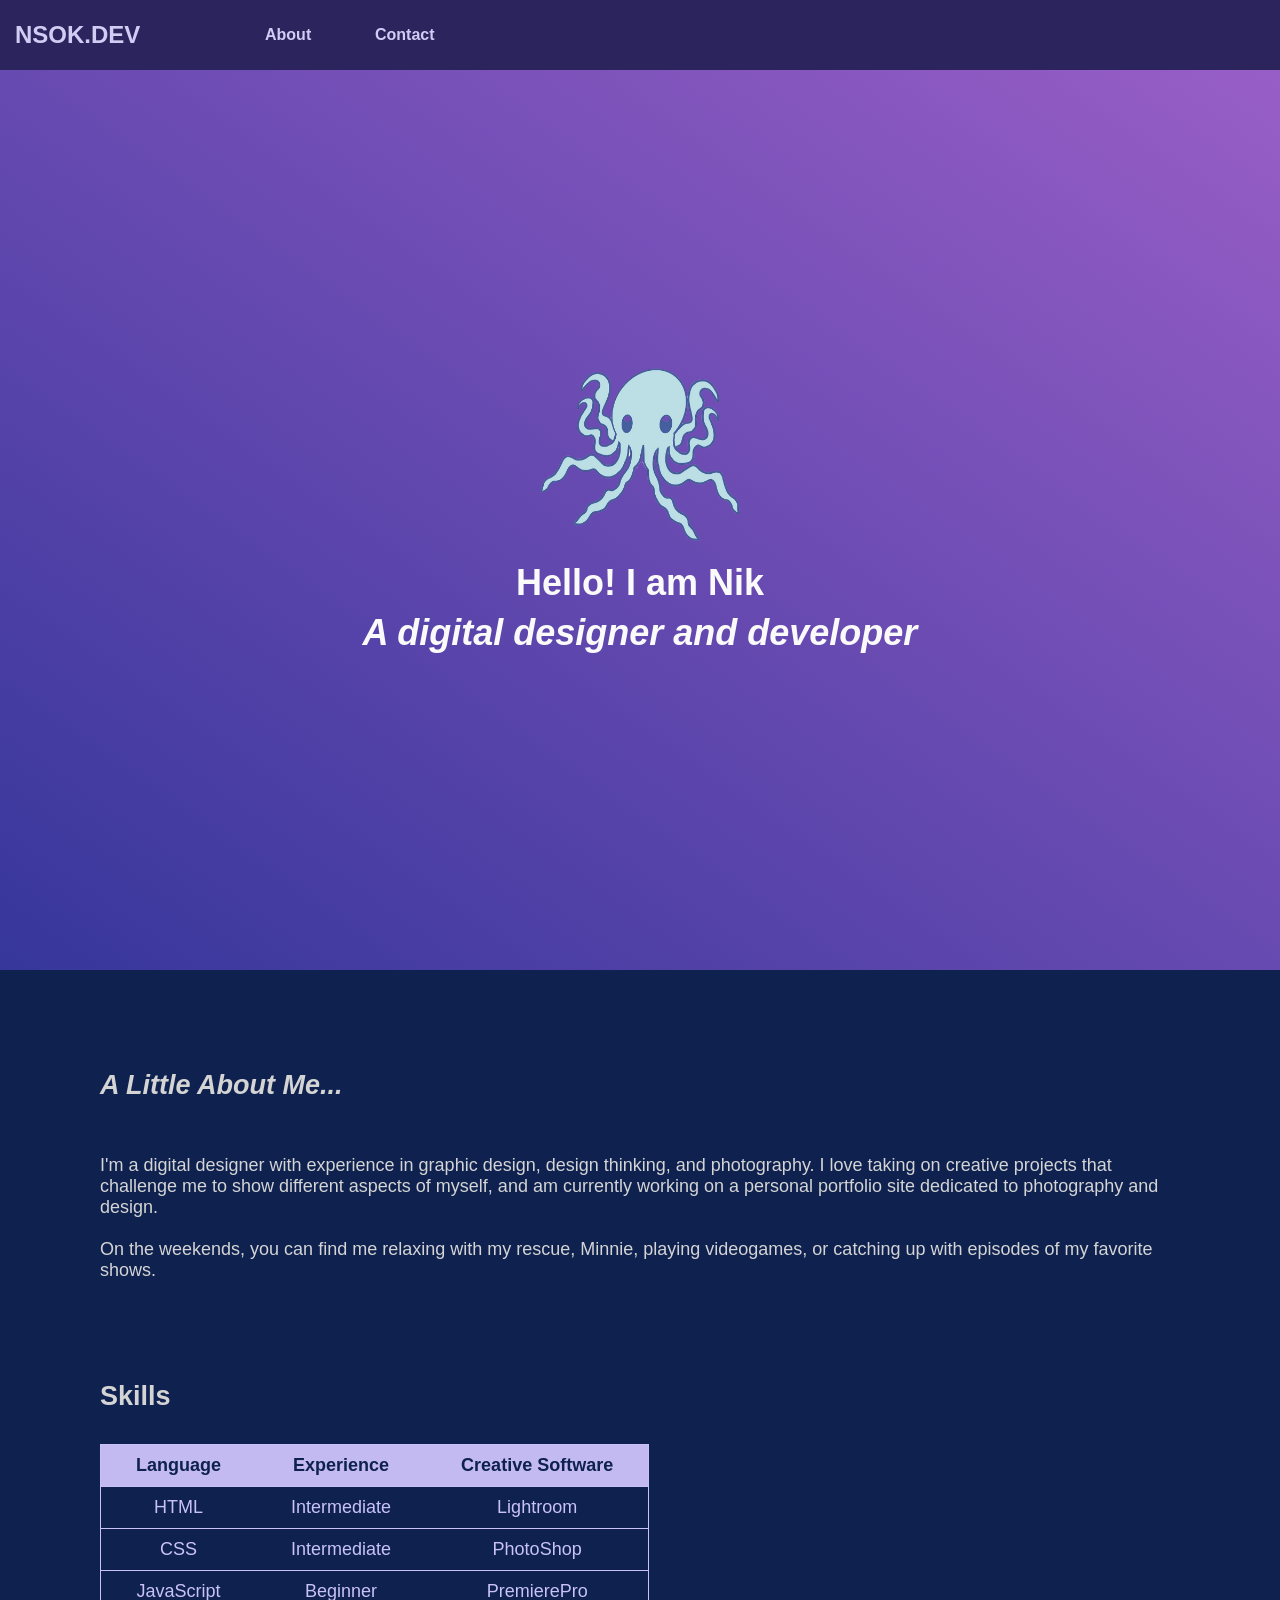
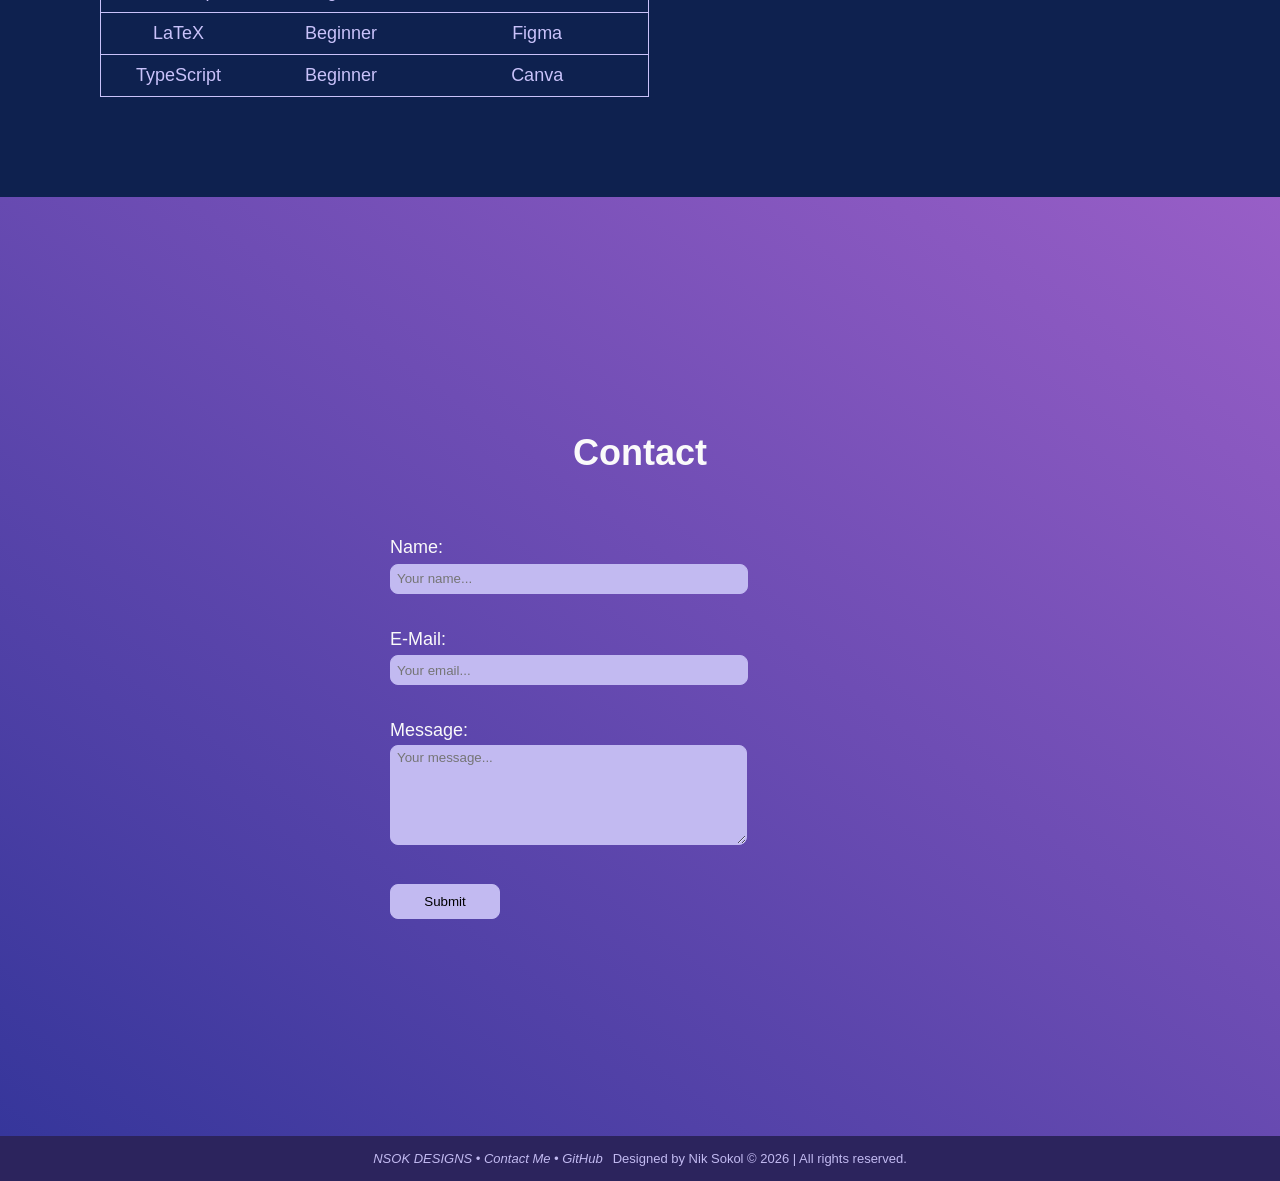
==== commit 297a2ebe: "cleaned up css and html (v2.4)" ====
--- a/index.html
+++ b/index.html
@@ -21,7 +21,7 @@
     </nav>
     <!--End of Nav-->
     <!--Start of Header Section-->
-    <section id="header-section" class="header-section">
+    <section class="header-section">
         <header>
             <img src="images/kraken-digital.png" width="200" alt="Sky blue kraken"> <!--&w=500 separates i and d-->
             <h1>Hello! I am Nik</h1>
@@ -31,7 +31,7 @@
     <!--End of Header Section-->
     <!--Start of About Section-->
     <div class="container">
-        <section id="about-section" class="about-section">
+        <section class="about-section">
             <h2><em>A Little About Me...</em></h2>
                 <p class="headline"> 
                 I'm a digital designer with experience in graphic design, design thinking, and photography. I love taking on creative projects that challenge me to show different aspects of myself, and am currently working on a personal portfolio site dedicated to photography and design.
@@ -41,7 +41,7 @@
         </section>
     <!--End of About Section-->
     <!--Skill Proficiency Table-->
-        <section id="skills-section" class="skills-section">
+        <section class="skills-section">
                 <h2>Skills</h2>
                 <table border="0">
                     <tr>
@@ -79,7 +79,7 @@
     </div>
  
     <!--Contact Form-->
-    <section id="contact-section" class="contact-section">
+    <section class="contact-section">
             <h2>Contact</h2>
             <form action="/submit" method="get">
                 <label for="name">Name:</label><br>
--- a/styles.css
+++ b/styles.css
@@ -1,7 +1,6 @@
 :root{
 --font-color1: #ffffff;
 --fonts-1: arial, sans-serif;
-;
 }
 *{
     margin: 0;
@@ -36,6 +35,7 @@
     float: right;
     font-size: x-large;
 }
+
 .nav-right li{
     float: left;
     display: flex;
@@ -50,6 +50,7 @@
     display: block;
     width: 60px;
 }
+
 nav a:hover{
     color: #ffffff;
 }
@@ -86,8 +87,8 @@
     font-style: bolder;
     height: auto;
     width: auto;
-
-}
+}
+
 .headline{
     font-family: var(--fonts-1);
     justify-content: left;
@@ -129,18 +130,16 @@
     border: 1px solid;
     border-color: #c9c2fa;
     border-collapse: collapse;
-    justify-content: left;
 }
 
 th, td{
     padding: 10px 35px 10px 35px;
-    justify-content: left;
     text-align: center;
 }
 
 th{
     background-color:#c2baf1;
-    border-bottom: 1px solid c9c2fa;
+    border-bottom: 1px solid #c9c2fa;
     color:#0e214f;
 }
 
@@ -170,6 +169,7 @@
     width: 100%;
     height: 100vh;
     background-image: linear-gradient(to top right, #000080c9, #7d34b8ca);
+}
 
 form{
   text-align: left;
@@ -220,7 +220,6 @@
     color:#000000;
 }
 
-}
 .about-page{
     font-family: var(--fonts-1);
     background-color:#0e214f;
